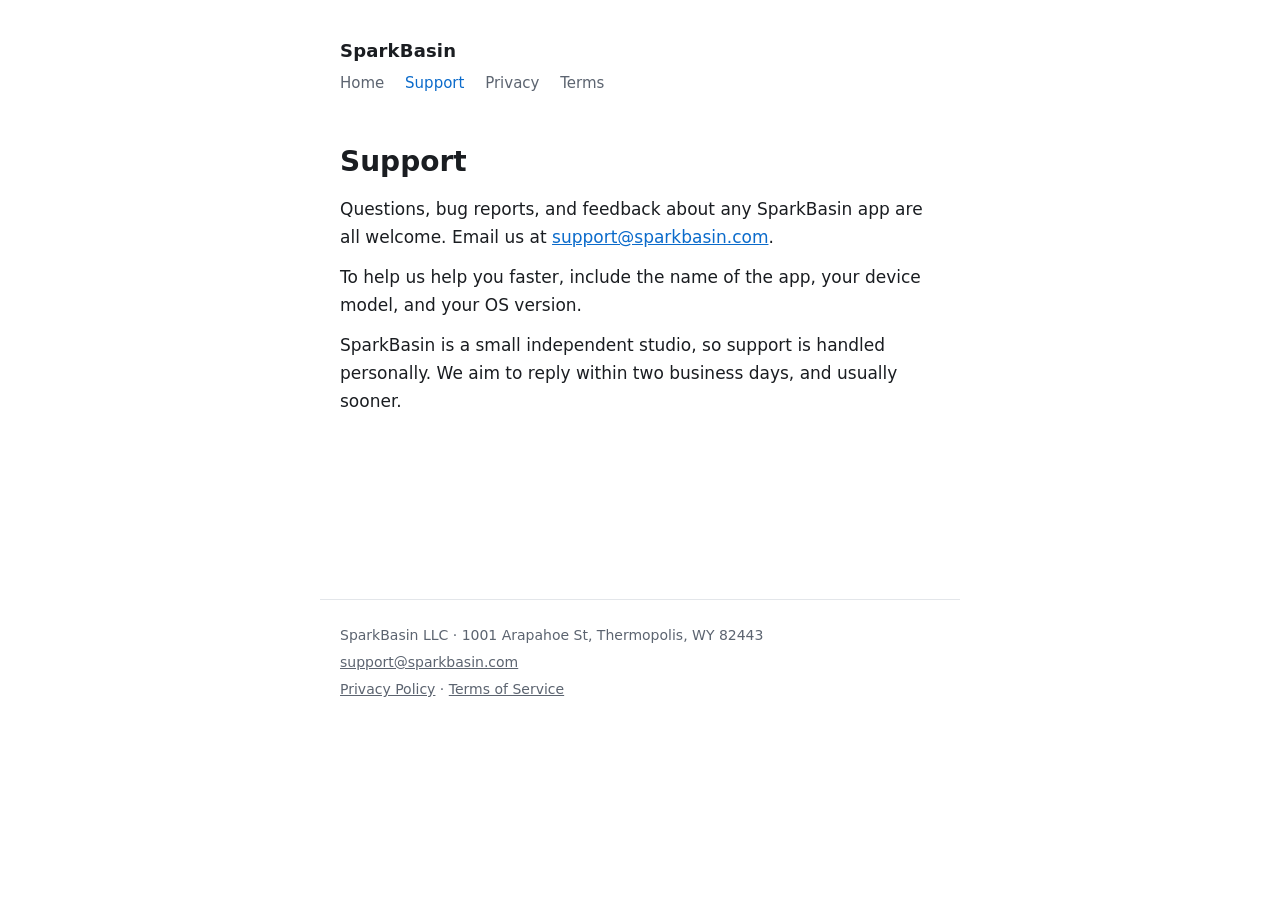
==== support/index.html @ c434df60 "Add files via upload" ====
<!doctype html>
<html lang="en">
<head>
  <meta charset="utf-8">
  <meta name="viewport" content="width=device-width, initial-scale=1">
  <title>Support — SparkBasin LLC</title>
  <meta name="description" content="Get help with SparkBasin apps and games.">
  <link rel="canonical" href="https://sparkbasin.com/support/">
  <link rel="stylesheet" href="/assets/site.css">
</head>
<body>
  <header class="site">
    <a class="brand" href="/">SparkBasin</a>
    <nav>
      <a href="/">Home</a>
      <a href="/support/" aria-current="page">Support</a>
      <a href="/privacy/">Privacy</a>
      <a href="/terms/">Terms</a>
    </nav>
  </header>

  <main>
    <h1>Support</h1>
    <p>Questions, bug reports, and feedback about any SparkBasin app are all
    welcome. Email us at
    <a href="mailto:support@sparkbasin.com">support@sparkbasin.com</a>.</p>
    <p>To help us help you faster, include the name of the app, your device
    model, and your OS version.</p>
    <p>SparkBasin is a small independent studio, so support is handled
    personally. We aim to reply within two business days, and usually sooner.</p>
  </main>

  <footer class="site">
    <p>SparkBasin LLC · 1001 Arapahoe St, Thermopolis, WY 82443</p>
    <p><a href="mailto:support@sparkbasin.com">support@sparkbasin.com</a></p>
    <p><a href="/privacy/">Privacy Policy</a> · <a href="/terms/">Terms of Service</a></p>
  </footer>
</body>
</html>
---- assets/site.css ----
/* SparkBasin LLC — site styles */

:root {
  --bg: #ffffff;
  --text: #1a1d21;
  --muted: #5c6470;
  --accent: #0b6bcb;
  --rule: #e3e6ea;
  --max: 40rem;
}

@media (prefers-color-scheme: dark) {
  :root {
    --bg: #14161a;
    --text: #e8eaed;
    --muted: #9aa3ad;
    --accent: #6cb2f5;
    --rule: #2a2e34;
  }
}

* { box-sizing: border-box; }

html { -webkit-text-size-adjust: 100%; }

body {
  margin: 0;
  background: var(--bg);
  color: var(--text);
  font-family: ui-sans-serif, system-ui, -apple-system, "Segoe UI", Roboto,
    "Helvetica Neue", Arial, sans-serif;
  font-size: 1.0625rem;
  line-height: 1.65;
}

header.site, main, footer.site {
  max-width: var(--max);
  margin: 0 auto;
  padding: 0 1.25rem;
}

header.site {
  padding-top: 2.25rem;
  padding-bottom: 0.5rem;
}

header.site .brand {
  font-weight: 700;
  font-size: 1.125rem;
  letter-spacing: 0.01em;
  text-decoration: none;
  color: var(--text);
}

header.site nav {
  margin-top: 0.35rem;
  font-size: 0.9375rem;
}

header.site nav a {
  color: var(--muted);
  text-decoration: none;
  margin-right: 1rem;
}

header.site nav a:hover,
header.site nav a[aria-current="page"] {
  color: var(--accent);
}

main {
  padding-top: 2.5rem;
  padding-bottom: 3rem;
  min-height: 55vh;
}

h1 { font-size: 1.75rem; line-height: 1.25; margin: 0 0 1rem; }
h2 { font-size: 1.25rem; margin: 2rem 0 0.5rem; }

p { margin: 0.75rem 0; }

a { color: var(--accent); }

ul { padding-left: 1.25rem; }

.muted { color: var(--muted); }

.updated {
  color: var(--muted);
  font-size: 0.875rem;
  margin-bottom: 1.5rem;
}

footer.site {
  border-top: 1px solid var(--rule);
  padding-top: 1.25rem;
  padding-bottom: 2.5rem;
  font-size: 0.875rem;
  color: var(--muted);
}

footer.site p { margin: 0.25rem 0; }

footer.site a { color: var(--muted); }
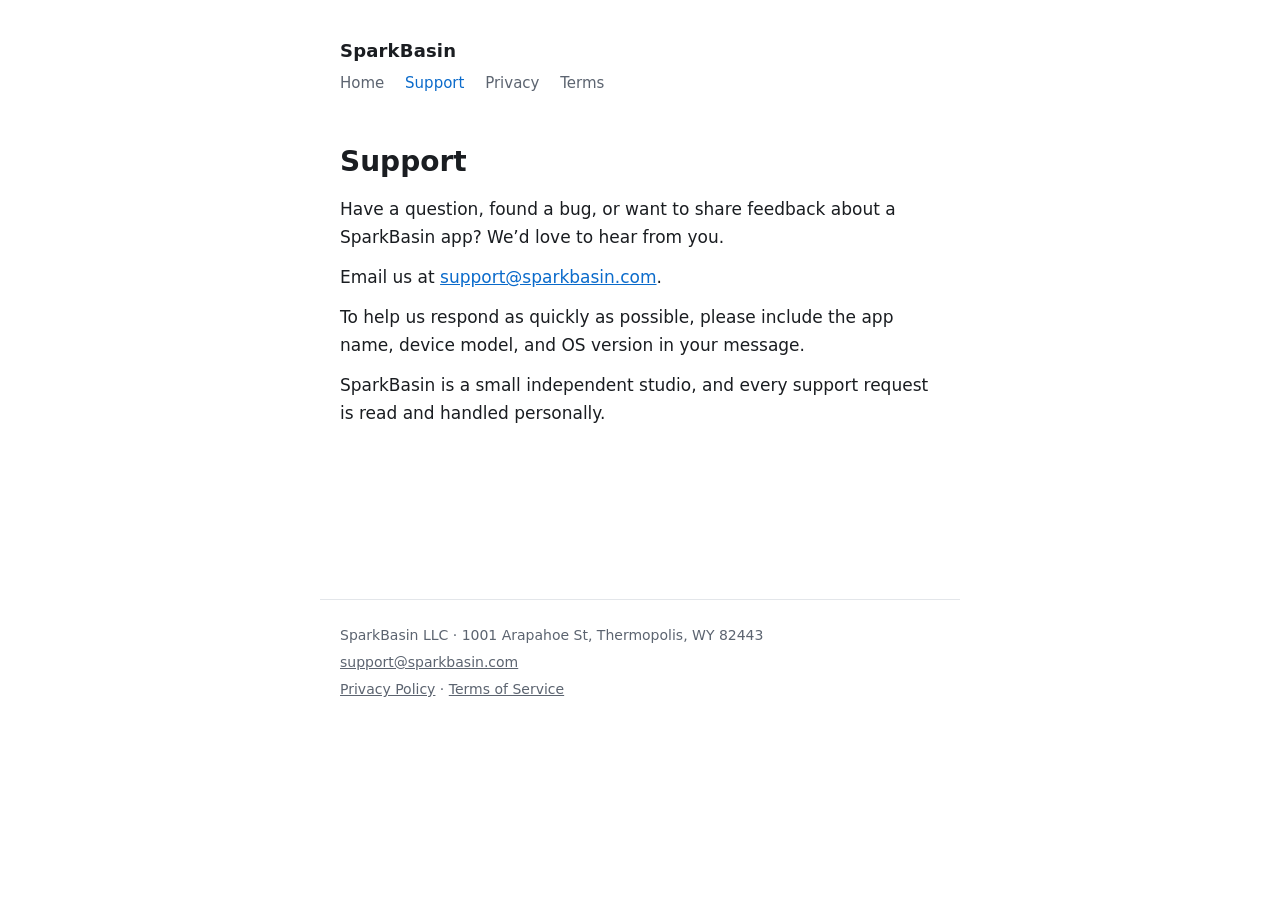
==== commit 65d281ae: "Add files via upload" ====
--- a/support/index.html
+++ b/support/index.html
@@ -21,13 +21,14 @@
 
   <main>
     <h1>Support</h1>
-    <p>Questions, bug reports, and feedback about any SparkBasin app are all
-    welcome. Email us at
+    <p>Have a question, found a bug, or want to share feedback about a
+    SparkBasin app? We&rsquo;d love to hear from you.</p>
+    <p>Email us at
     <a href="mailto:support@sparkbasin.com">support@sparkbasin.com</a>.</p>
-    <p>To help us help you faster, include the name of the app, your device
-    model, and your OS version.</p>
-    <p>SparkBasin is a small independent studio, so support is handled
-    personally. We aim to reply within two business days, and usually sooner.</p>
+    <p>To help us respond as quickly as possible, please include the app
+    name, device model, and OS version in your message.</p>
+    <p>SparkBasin is a small independent studio, and every support request
+    is read and handled personally.</p>
   </main>
 
   <footer class="site">
